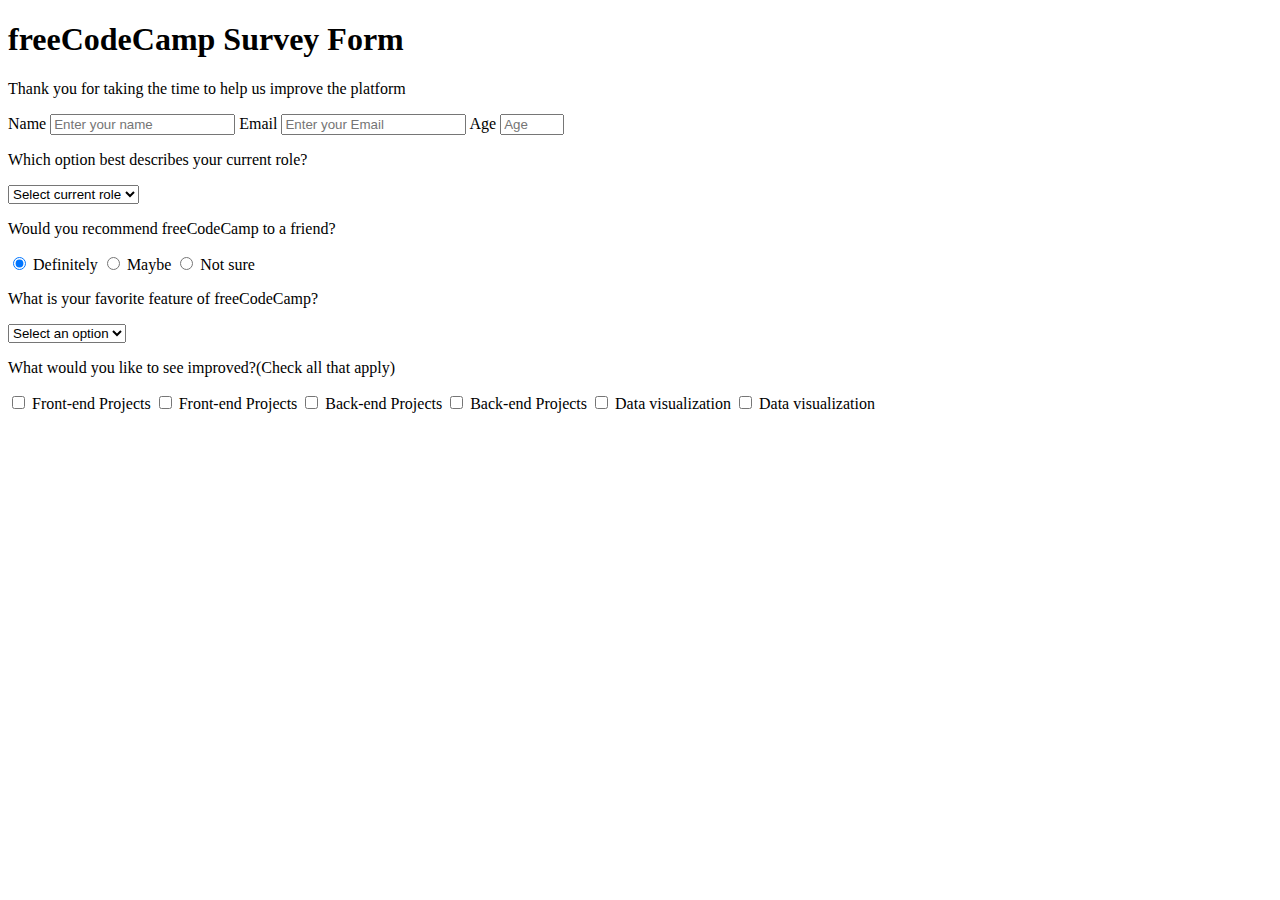
==== Responsive_Web_Design/Response_Web_Design_Projects/Survey_Form/index.html @ d52a7b96 "add survey form" ====
<!DOCTYPE html>
<html lang="en">
<head>
    <meta charset="UTF-8">
    <title>Survey Form</title>
</head>
<body>

<h1 id="title">freeCodeCamp Survey Form</h1>
<p id="description">Thank you for taking the time to help us improve the platform</p>

<form id="survey-form">
    <label id="name-label" for="name">Name</label>
    <input
            id="name"
            type="text"
            placeholder="Enter your name"
            required
    />

    <label id="email-label" for="email">Email</label>
    <input
            id="email"
            type="email"
            placeholder="Enter your Email"
            required
    />

    <label id="number-label" for="number">Age</label>
    <input
            id="number"
            type="number"
            min="10"
            max="100"
            placeholder="Age"
            required
    />

    <p>Which option best describes your current role?</p>
    <select id="dropdown" name="role" class="form-control" required>
        <option disabled selected value>Select current role</option>
        <option value="student">Student</option>
        <option value="job">Full Time Job</option>
        <option value="learner">Full Time Learner</option>
        <option value="preferNo">Prefer not to say</option>
        <option value="other">Other</option>
    </select>

    <p>Would you recommend freeCodeCamp to a friend?</p>
    <label>
        <input
                type="radio"
                name="user-recommend"
                value="definitely"
                checked
        />
        Definitely</label>

    <label>
        <input
                type="radio"
                name="user-recommend"
                value="maybe"
        />
        Maybe</label>

    <label>
        <input
                type="radio"
                name="user-recommend"
                value="not-sure"
        />
        Not sure</label>

    <p>What is your favorite feature of freeCodeCamp?</p>
    <select id="most-like" name="mostLike" class="form-control" required>
        <option disabled selected value>Select an option</option>
        <option value="challenges">Challenges</option>
        <option value="projects">Projects</option>
        <option value="community">Community</option>
        <option value="openSource">Open Source</option>
    </select>

    <div>
        <p>What would you like to see improved?<span>(Check all that apply)</span></p>

        <label>
            <input
                    name="prefer"
                    value="front-end-projects"
                    type="checkbox"
            />
            Front-end Projects</label>

        <label>
            <input
                    name="prefer"
                    value="front-end-projects"
                    type="checkbox"
            />
            Front-end Projects</label>

        <label>
            <input
                    name="prefer"
                    value="back-end-projects"
                    type="checkbox"
            />
            Back-end Projects</label>

        <label>
            <input
                    name="prefer"
                    value="back-end-projects"
                    type="checkbox"
            />
            Back-end Projects</label>

        <label>
            <input
                    name="prefer"
                    value="data-visualization"
                    type="checkbox"
            />
            Data visualization</label>

        <label>
            <input
                    name="prefer"
                    value="data-visualization"
                    type="checkbox"
            />
            Data visualization</label>

    </div>
</form>



<script src="https://cdn.freecodecamp.org/testable-projects-fcc/v1/bundle.js">
</script>
</body>
</html>
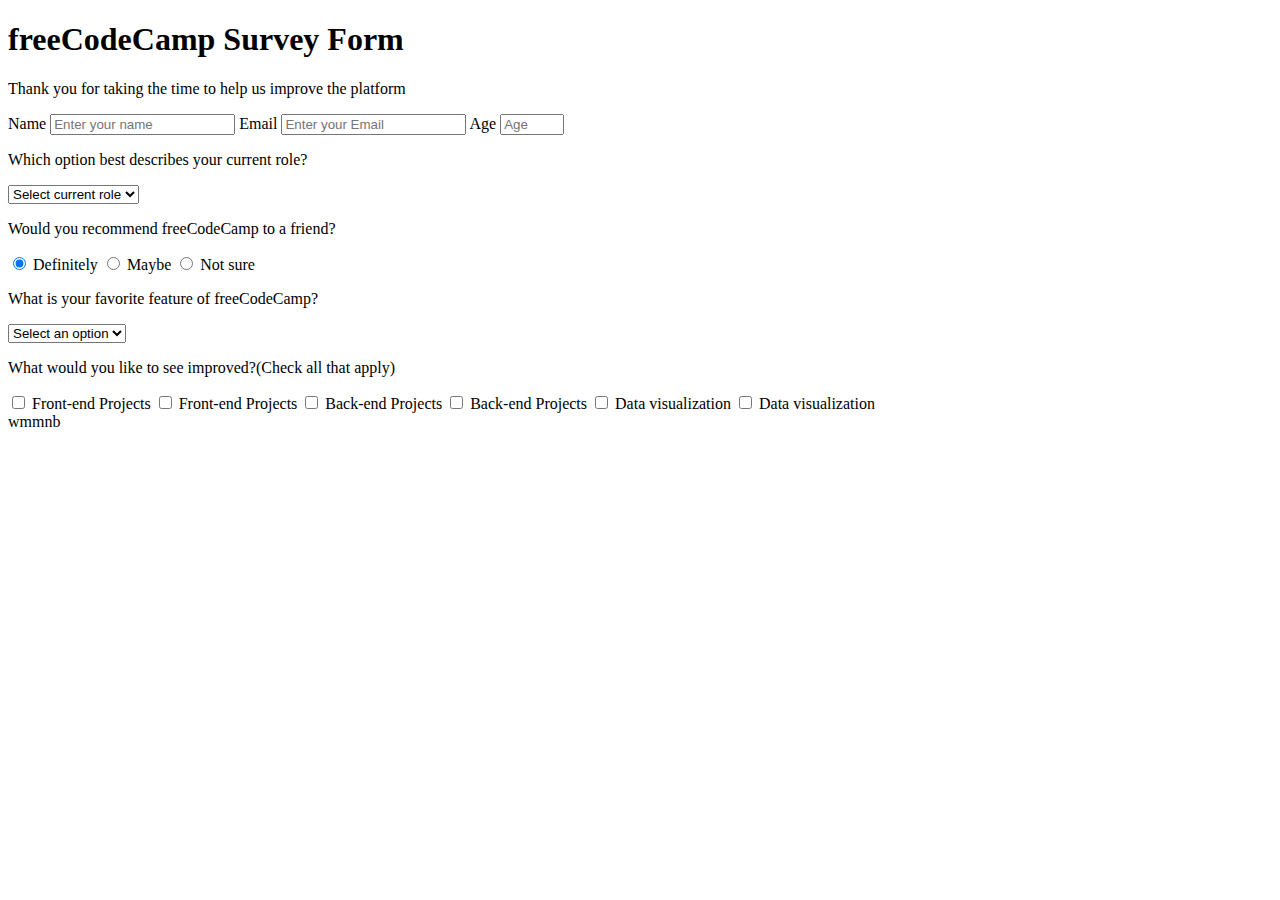
==== commit 0560b272: "add survey form" ====
--- a/Responsive_Web_Design/Response_Web_Design_Projects/Survey_Form/index.html
+++ b/Responsive_Web_Design/Response_Web_Design_Projects/Survey_Form/index.html
@@ -139,5 +139,6 @@
 
 <script src="https://cdn.freecodecamp.org/testable-projects-fcc/v1/bundle.js">
 </script>
+wmmnb
 </body>
-</html>
+</html>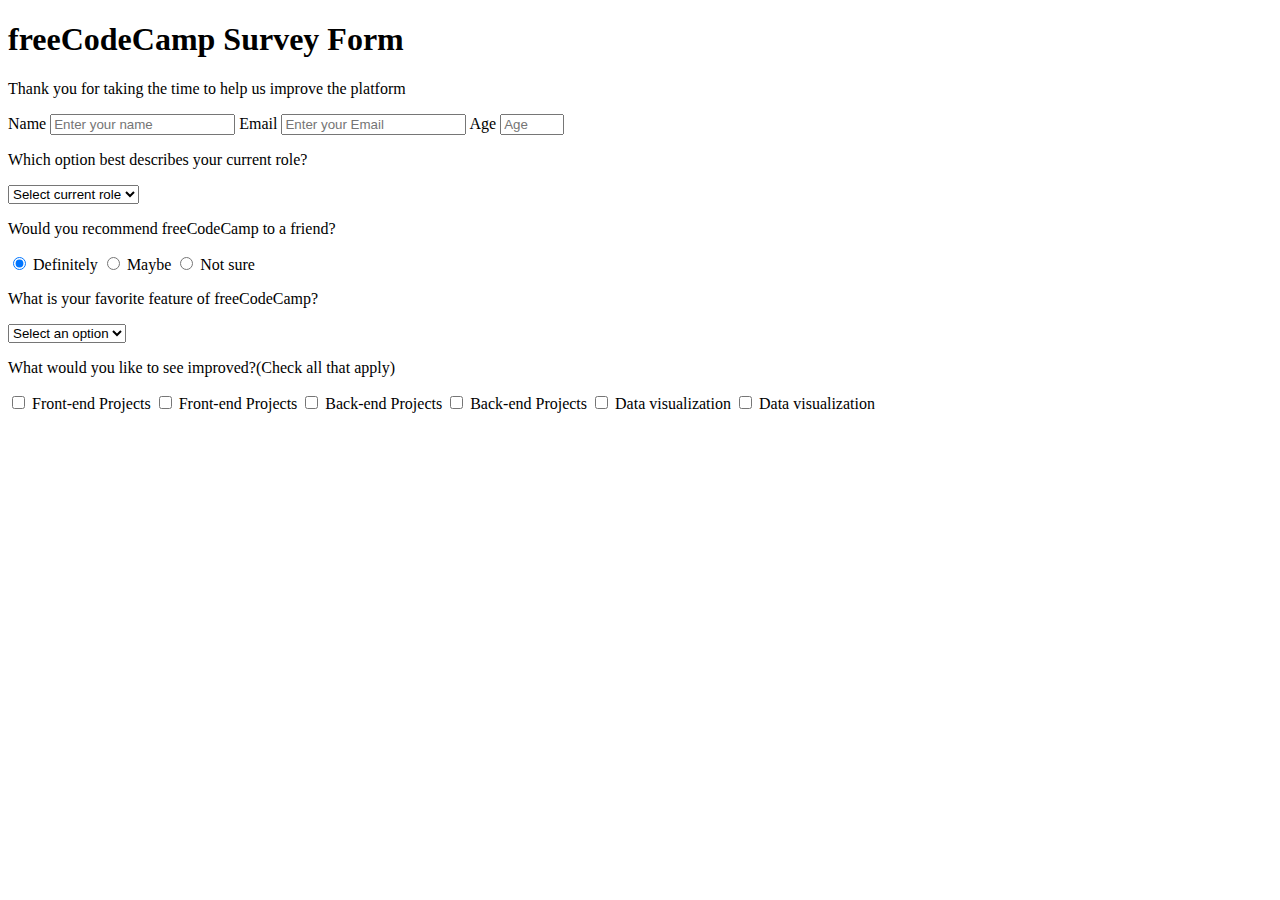
==== commit c8efe5c4: "add survey form" ====
--- a/Responsive_Web_Design/Response_Web_Design_Projects/Survey_Form/index.html
+++ b/Responsive_Web_Design/Response_Web_Design_Projects/Survey_Form/index.html
@@ -139,6 +139,6 @@
 
 <script src="https://cdn.freecodecamp.org/testable-projects-fcc/v1/bundle.js">
 </script>
-wmmnb
+
 </body>
 </html>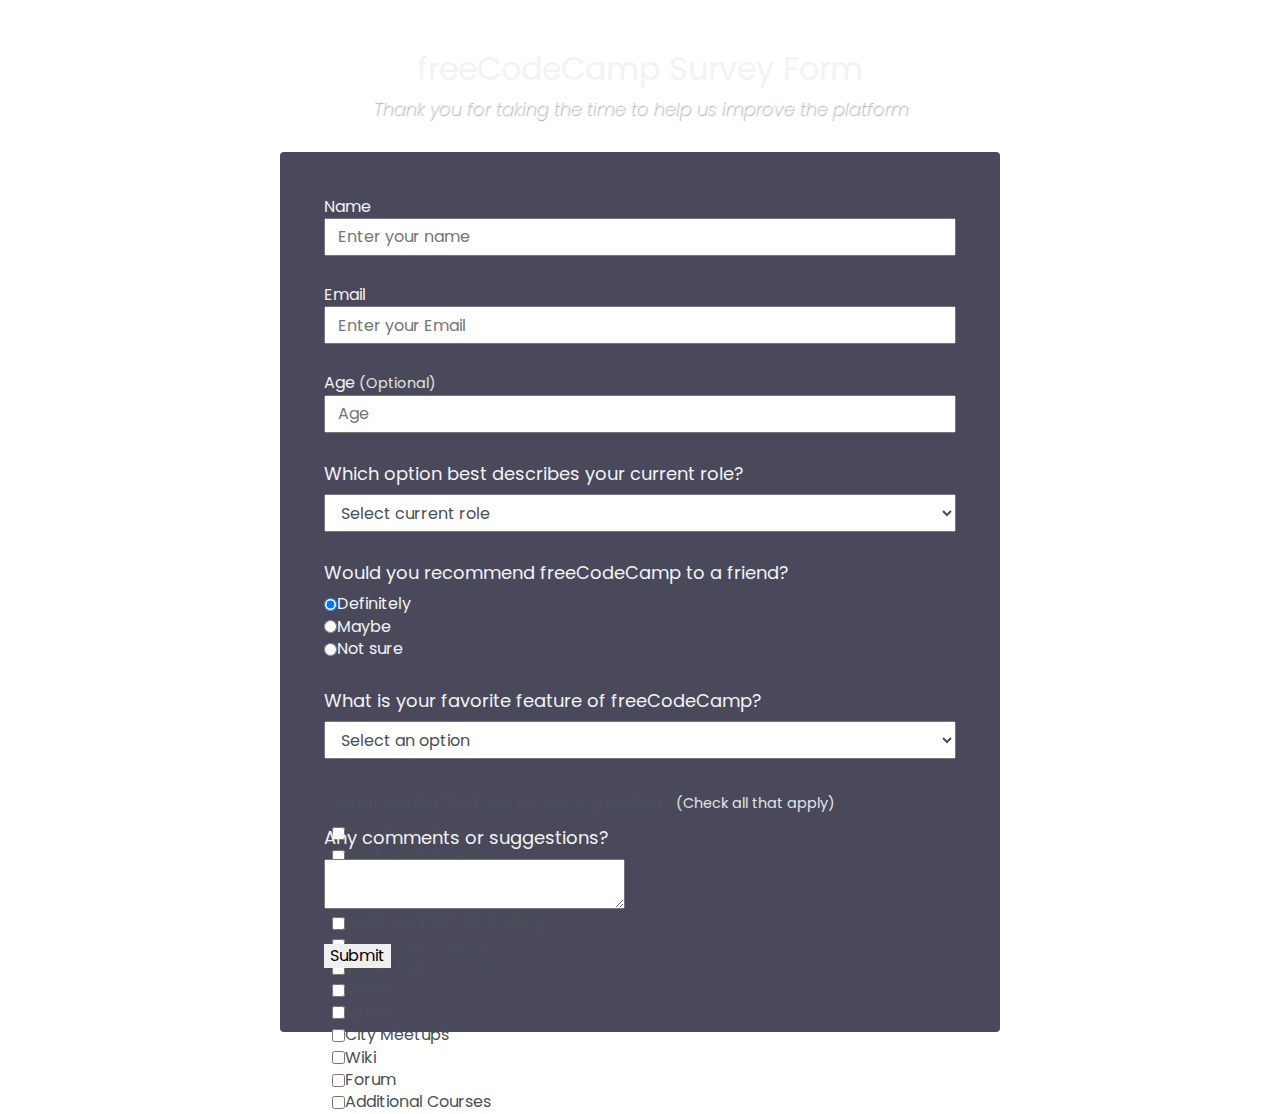
==== commit f4bce0d3: "add survey form css file" ====
--- a/Responsive_Web_Design/Response_Web_Design_Projects/Survey_Form/index.html
+++ b/Responsive_Web_Design/Response_Web_Design_Projects/Survey_Form/index.html
@@ -3,142 +3,261 @@
 <head>
     <meta charset="UTF-8">
     <title>Survey Form</title>
+    <link rel="stylesheet" href="index.css" type="text/css">
 </head>
 <body>
 
-<h1 id="title">freeCodeCamp Survey Form</h1>
-<p id="description">Thank you for taking the time to help us improve the platform</p>
-
-<form id="survey-form">
-    <label id="name-label" for="name">Name</label>
-    <input
-            id="name"
-            type="text"
-            placeholder="Enter your name"
-            required
-    />
-
-    <label id="email-label" for="email">Email</label>
-    <input
-            id="email"
-            type="email"
-            placeholder="Enter your Email"
-            required
-    />
-
-    <label id="number-label" for="number">Age</label>
-    <input
-            id="number"
-            type="number"
-            min="10"
-            max="100"
-            placeholder="Age"
-            required
-    />
-
-    <p>Which option best describes your current role?</p>
-    <select id="dropdown" name="role" class="form-control" required>
-        <option disabled selected value>Select current role</option>
-        <option value="student">Student</option>
-        <option value="job">Full Time Job</option>
-        <option value="learner">Full Time Learner</option>
-        <option value="preferNo">Prefer not to say</option>
-        <option value="other">Other</option>
-    </select>
-
-    <p>Would you recommend freeCodeCamp to a friend?</p>
-    <label>
-        <input
-                type="radio"
-                name="user-recommend"
-                value="definitely"
-                checked
-        />
-        Definitely</label>
-
-    <label>
-        <input
-                type="radio"
-                name="user-recommend"
-                value="maybe"
-        />
-        Maybe</label>
-
-    <label>
-        <input
-                type="radio"
-                name="user-recommend"
-                value="not-sure"
-        />
-        Not sure</label>
-
-    <p>What is your favorite feature of freeCodeCamp?</p>
-    <select id="most-like" name="mostLike" class="form-control" required>
-        <option disabled selected value>Select an option</option>
-        <option value="challenges">Challenges</option>
-        <option value="projects">Projects</option>
-        <option value="community">Community</option>
-        <option value="openSource">Open Source</option>
-    </select>
-
-    <div>
-        <p>What would you like to see improved?<span>(Check all that apply)</span></p>
-
-        <label>
+<div class="container">
+    <header class="header">
+        <h1 id="title" class="text-center">freeCodeCamp Survey Form</h1>
+        <p id="description" class="description text-center">Thank you for taking the time to help us improve the platform</p>
+    </header>
+
+    <form id="survey-form">
+        <!-- name -->
+        <div class="form-group">
+            <label id="name-label" for="name">Name</label>
             <input
-                    name="prefer"
-                    value="front-end-projects"
-                    type="checkbox"
+                    id="name"
+                    class="form-control"
+                    name="name"
+                    type="text"
+                    placeholder="Enter your name"
+                    required
             />
-            Front-end Projects</label>
-
-        <label>
+        </div>
+
+        <!-- email -->
+        <div class="form-group">
+            <label id="email-label" for="email">Email</label>
             <input
-                    name="prefer"
-                    value="front-end-projects"
-                    type="checkbox"
+                    id="email"
+                    class="form-control"
+                    name="email"
+                    type="email"
+                    placeholder="Enter your Email"
+                    required
             />
-            Front-end Projects</label>
-
-        <label>
+        </div>
+
+        <!-- age -->
+        <div class="form-group">
+            <label id="number-label" for="number">Age<span class="clue">(Optional)</span></label>
             <input
-                    name="prefer"
-                    value="back-end-projects"
-                    type="checkbox"
+                    id="number"
+                    class="form-control"
+                    type="number"
+                    name="age"
+                    min="10"
+                    max="100"
+                    placeholder="Age"
+                    required
             />
-            Back-end Projects</label>
-
-        <label>
-            <input
-                    name="prefer"
-                    value="back-end-projects"
-                    type="checkbox"
-            />
-            Back-end Projects</label>
-
-        <label>
-            <input
-                    name="prefer"
-                    value="data-visualization"
-                    type="checkbox"
-            />
-            Data visualization</label>
-
-        <label>
-            <input
-                    name="prefer"
-                    value="data-visualization"
-                    type="checkbox"
-            />
-            Data visualization</label>
-
-    </div>
-</form>
-
-
-
-<script src="https://cdn.freecodecamp.org/testable-projects-fcc/v1/bundle.js">
-</script>
-
+        </div>
+
+        <!-- current rule -->
+        <div class="form-group">
+            <p>Which option best describes your current role?</p>
+
+            <select id="dropdown" name="role" class="form-control" required>
+                <option disabled selected value>Select current role</option>
+                <option value="student">Student</option>
+                <option value="job">Full Time Job</option>
+                <option value="learner">Full Time Learner</option>
+                <option value="preferNo">Prefer not to say</option>
+                <option value="other">Other</option>
+            </select>
+        </div>
+
+        <!-- recommend -->
+        <div class="form-group">
+            <p>Would you recommend freeCodeCamp to a friend?</p>
+            <label>
+                <input
+                        type="radio"
+                        name="user-recommend"
+                        value="definitely"
+                        class="input-radio"
+                        checked
+                />
+                Definitely</label>
+
+            <label>
+                <input
+                        type="radio"
+                        name="user-recommend"
+                        class="input-radio"
+                        value="maybe"
+                />
+                Maybe</label>
+
+            <label>
+                <input
+                        type="radio"
+                        name="user-recommend"
+                        class="input-radio"
+                        value="not-sure"
+                />
+                Not sure</label>
+        </div>
+
+        <!-- favourite -->
+        <div class="form-group">
+            <p>What is your favorite feature of freeCodeCamp?</p>
+
+            <select id="most-like" name="mostLike" class="form-control" required>
+                <option disabled selected value>Select an option</option>
+                <option value="challenges">Challenges</option>
+                <option value="projects">Projects</option>
+                <option value="community">Community</option>
+                <option value="openSource">Open Source</option>
+            </select>
+        </div>
+
+        <!-- improve -->
+        <div class="form-control">
+            <p>What would you like to see improved?<span class="clue">(Check all that apply)</span></p>
+
+            <label>
+                <input
+                        name="prefer"
+                        class="input-checkbox"
+                        value="front-end-projects"
+                        type="checkbox"
+                />
+                Front-end Projects</label>
+
+            <label>
+                <input
+                        name="prefer"
+                        class="input-checkbox"
+                        value="front-end-projects"
+                        type="checkbox"
+                />
+                Back-end Projects</label>
+
+            <label>
+                <input
+                        name="prefer"
+                        value="data-visualization"
+                        class="input-checkbox"
+                        type="checkbox"
+                />
+                Data visualization</label>
+
+            <label>
+                <input
+                        name="prefer"
+                        value="data-visualization"
+                        class="input-checkbox"
+                        type="checkbox"
+                />
+                Challenges</label>
+
+            <label>
+                <input
+                        name="prefer"
+                        value="data-visualization"
+                        class="input-checkbox"
+                        type="checkbox"
+                />
+                Open Source Community</label>
+
+            <label>
+                <input
+                        name="prefer"
+                        value="data-visualization"
+                        class="input-checkbox"
+                        type="checkbox"
+                />
+                Gitter help rooms</label>
+
+            <label>
+                <input
+                        name="prefer"
+                        value="data-visualization"
+                        class="input-checkbox"
+                        type="checkbox"
+                />
+                Gitter help rooms</label>
+
+            <label>
+                <input
+                        name="prefer"
+                        value="data-visualization"
+                        class="input-checkbox"
+                        type="checkbox"
+                />
+                Videos</label>
+
+            <label>
+                <input
+                        name="prefer"
+                        value="data-visualization"
+                        class="input-checkbox"
+                        type="checkbox"
+                />
+                Videos</label>
+
+            <label>
+                <input
+                        name="prefer"
+                        value="data-visualization"
+                        class="input-checkbox"
+                        type="checkbox"
+                />
+                City Meetups</label>
+
+            <label>
+                <input
+                        name="prefer"
+                        value="data-visualization"
+                        class="input-checkbox"
+                        type="checkbox"
+                />
+                Wiki</label>
+
+            <label>
+                <input
+                        name="prefer"
+                        value="data-visualization"
+                        class="input-checkbox"
+                        type="checkbox"
+                />
+                Forum</label>
+
+            <label>
+                <input
+                        name="prefer"
+                        value="data-visualization"
+                        class="input-checkbox"
+                        type="checkbox"
+                />
+                Additional Courses</label>
+
+        </div>
+
+        <!-- comments -->
+        <div class="form-group">
+            <p>Any comments or suggestions?</p>
+            <textarea
+                    id="comments"
+                    class="input-textarea"
+                    name="comment"
+                    placeholder="Enter your comment here...">
+            </textarea>
+        </div>
+
+        <!-- submit -->
+        <div class="form-group">
+            <button id="submit" type="submit" class="submit-button">
+                Submit
+            </button>
+        </div>
+
+    </form>
+
+    <script src="https://cdn.freecodecamp.org/testable-projects-fcc/v1/bundle.js">
+    </script>
 </body>
 </html>--- a/Responsive_Web_Design/Response_Web_Design_Projects/Survey_Form/index.css
+++ b/Responsive_Web_Design/Response_Web_Design_Projects/Survey_Form/index.css
@@ -0,0 +1,129 @@
+@import url('https://fonts.googleapis.com/css?family=Poppins:200i,400&display=swap');
+
+/*定义全局变量*/
+:root {
+    --color-darkblue-alpha: rgba(27, 27, 50, 0.8);
+    --color-white: #f3f3f3;
+}
+
+/*box-sizing 设置width和height时包括padding和border，默认width只设置content的值*/
+*,
+*::before,
+*::after {
+    box-sizing: border-box;
+}
+
+body {
+    font-family: 'Poppins', sans-serif;
+    font-size: 1rem;
+    font-weight: 400;
+    line-height: 1.4;
+    color: var(--color-white);
+    margin: 0;
+}
+
+h1 {
+    font-weight: 400;
+    line-height: 1.2;
+}
+
+p {
+    font-size: 1.125rem;
+}
+
+h1,
+p {
+    margin-top: 0;
+    margin-bottom: 0.5rem;
+}
+
+/*flex 使得元素变成block元素， inline-flex使元素变成inline元素*/
+label {
+    display: flex;
+    align-items: center;
+    font-size: inherit;
+    line-height: inherit;
+}
+
+input,
+button,
+select,
+textarea {
+    margin: 0;
+    font-family: inherit;
+    font-size: inherit;
+    line-height: inherit;
+}
+
+button {
+    border: none;
+}
+
+.container {
+    width: 100%;
+    margin: 3.125rem auto 0 auto;
+}
+
+/*屏幕尺寸适配*/
+@media (min-width: 576px) {
+    .container {
+        max-width: 540px;
+    }
+}
+
+@media (min-width: 768px) {
+    .container {
+        max-width: 720px;
+    }
+}
+
+
+/**** header ****/
+.header {
+    padding: 0 0.625rem;
+    margin-bottom: 1.875rem;
+}
+
+/*text-shadow*/
+.description {
+    font-style: italic;
+    font-weight: 200;
+    text-shadow: 1px 1px 1px rgba(0, 0, 0, 0.4);
+}
+
+.clue {
+    margin-left: 0.25rem;
+    font-size: 0.9rem;
+    color: #e4e4e4;
+}
+
+.text-center {
+    text-align: center;
+}
+
+/**** form ****/
+form {
+    background: var(--color-darkblue-alpha);
+    padding: 2.5rem 0.625rem;
+    border-radius: 0.25rem;
+}
+
+@media (min-width: 480px) {
+    form {
+        padding: 2.5rem;
+    }
+}
+
+.form-group {
+    margin: 0 auto 1.25rem auto;
+    padding: 0.25rem;
+}
+
+.form-control {
+    display: block;
+    width: 100%;
+    height: 2.375rem;
+    padding: 0.375rem 0.75rem;
+    color: #495057;
+    /*background-color: #fff;*/
+}
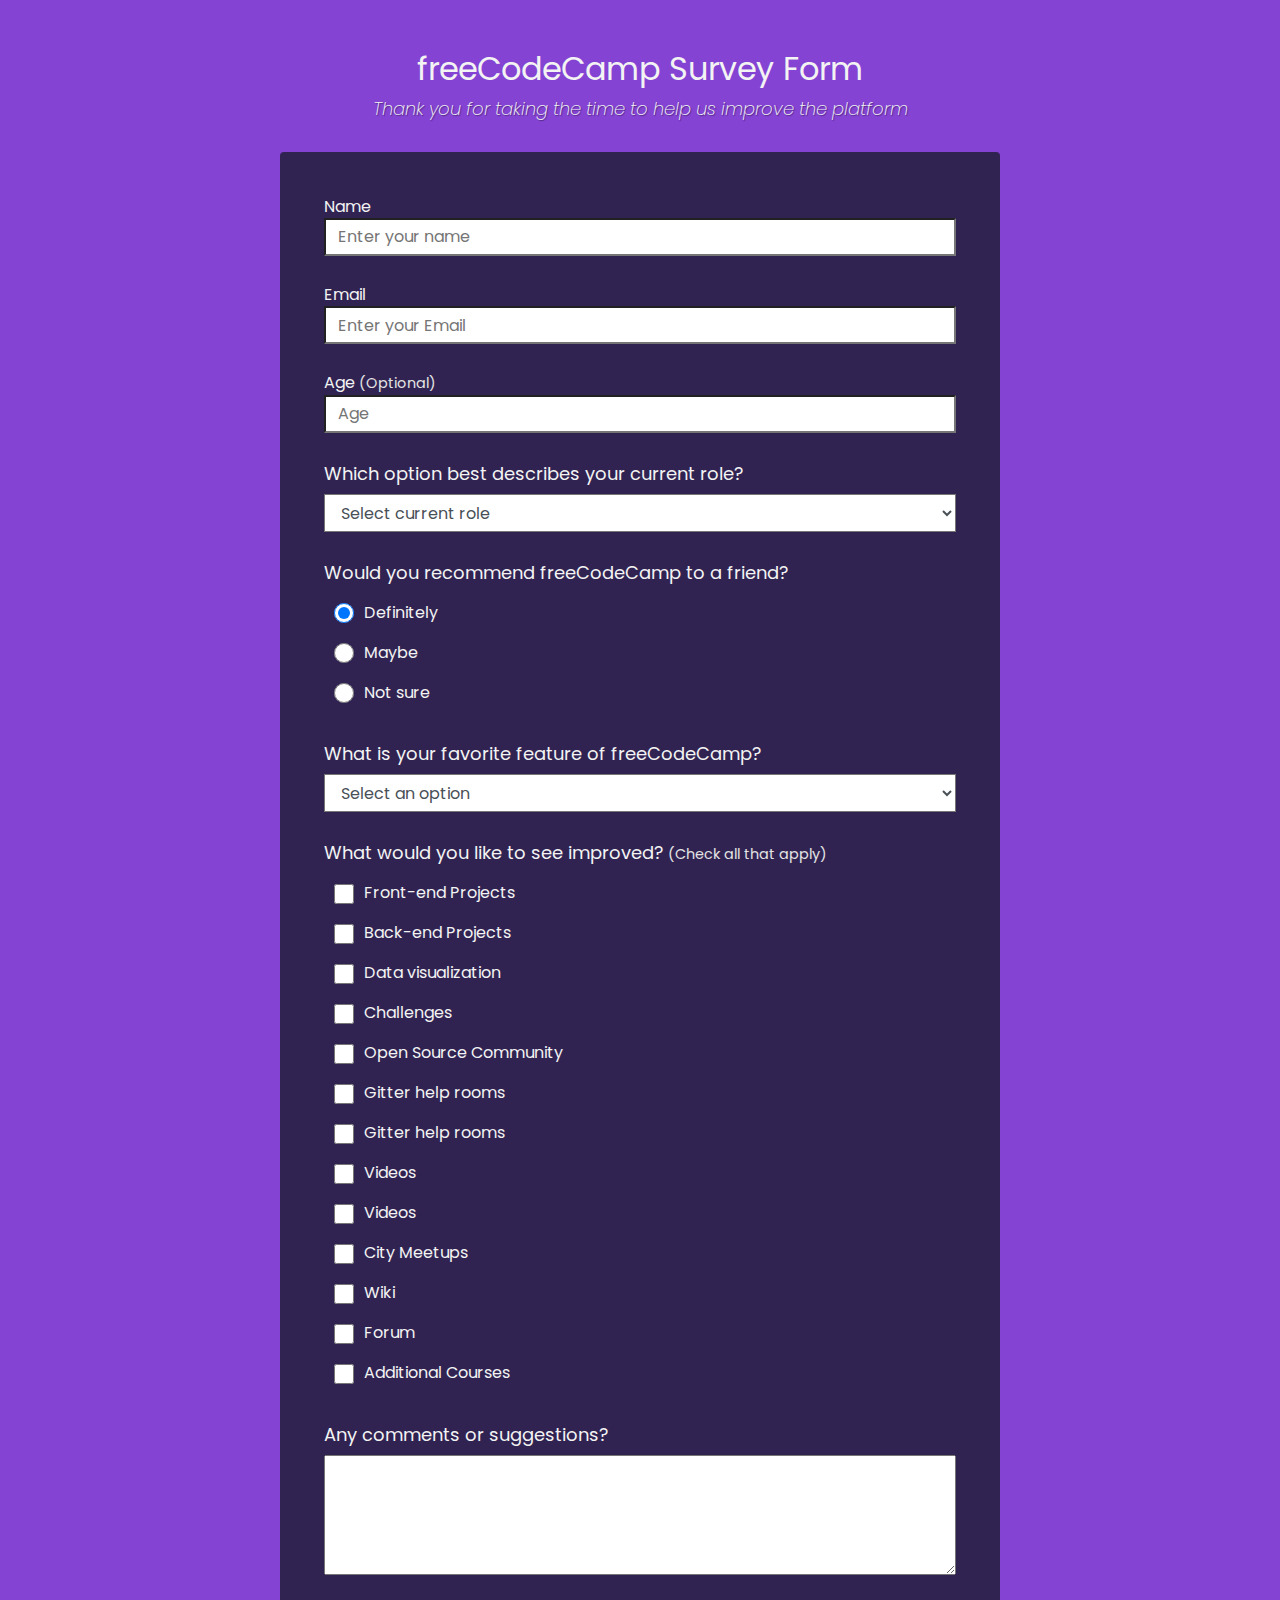
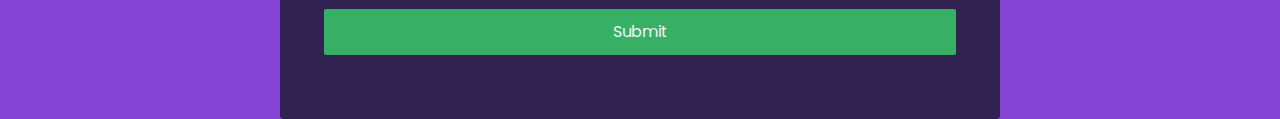
==== commit 61eb95d7: "improve survey form css file" ====
--- a/Responsive_Web_Design/Response_Web_Design_Projects/Survey_Form/index.html
+++ b/Responsive_Web_Design/Response_Web_Design_Projects/Survey_Form/index.html
@@ -115,7 +115,7 @@
         </div>
 
         <!-- improve -->
-        <div class="form-control">
+        <div class="form-group">
             <p>What would you like to see improved?<span class="clue">(Check all that apply)</span></p>
 
             <label>
--- a/Responsive_Web_Design/Response_Web_Design_Projects/Survey_Form/index.css
+++ b/Responsive_Web_Design/Response_Web_Design_Projects/Survey_Form/index.css
@@ -4,6 +4,8 @@
 :root {
     --color-darkblue-alpha: rgba(27, 27, 50, 0.8);
     --color-white: #f3f3f3;
+    --color-green: #37af65;
+    --color-pink: #8443D3
 }
 
 /*box-sizing 设置width和height时包括padding和border，默认width只设置content的值*/
@@ -19,6 +21,7 @@
     font-weight: 400;
     line-height: 1.4;
     color: var(--color-white);
+    background-color: var(--color-pink);
     margin: 0;
 }
 
@@ -125,5 +128,39 @@
     height: 2.375rem;
     padding: 0.375rem 0.75rem;
     color: #495057;
-    /*background-color: #fff;*/
+    background-color: #fff;
+    background-clip: border-box;
+    transition: border-color 0.15s ease-in-out, box-shadow 0.15s ease-in-out;
 }
+
+.form-control:focus {
+    border-color: #80bdff;
+    outline: 0;
+    box-shadow: 0 0 0 0.2rem rgba(0, 123, 255, 0.25);
+}
+
+.input-radio,
+.input-checkbox {
+    display: inline-block;
+    margin: 0.625rem;
+    margin-right: 0.625rem;
+    min-height: 1.25rem;
+    min-width: 1.25rem;
+}
+
+.input-textarea {
+    min-height: 120px;
+    width: 100%;
+    padding: 0.625rem;
+    resize: vertical;
+}
+
+.submit-button {
+    display: block;
+    width: 100%;
+    padding: 0.75rem;
+    background: var(--color-green);
+    color: inherit;
+    border-radius: 2px;
+    cursor: pointer;
+}